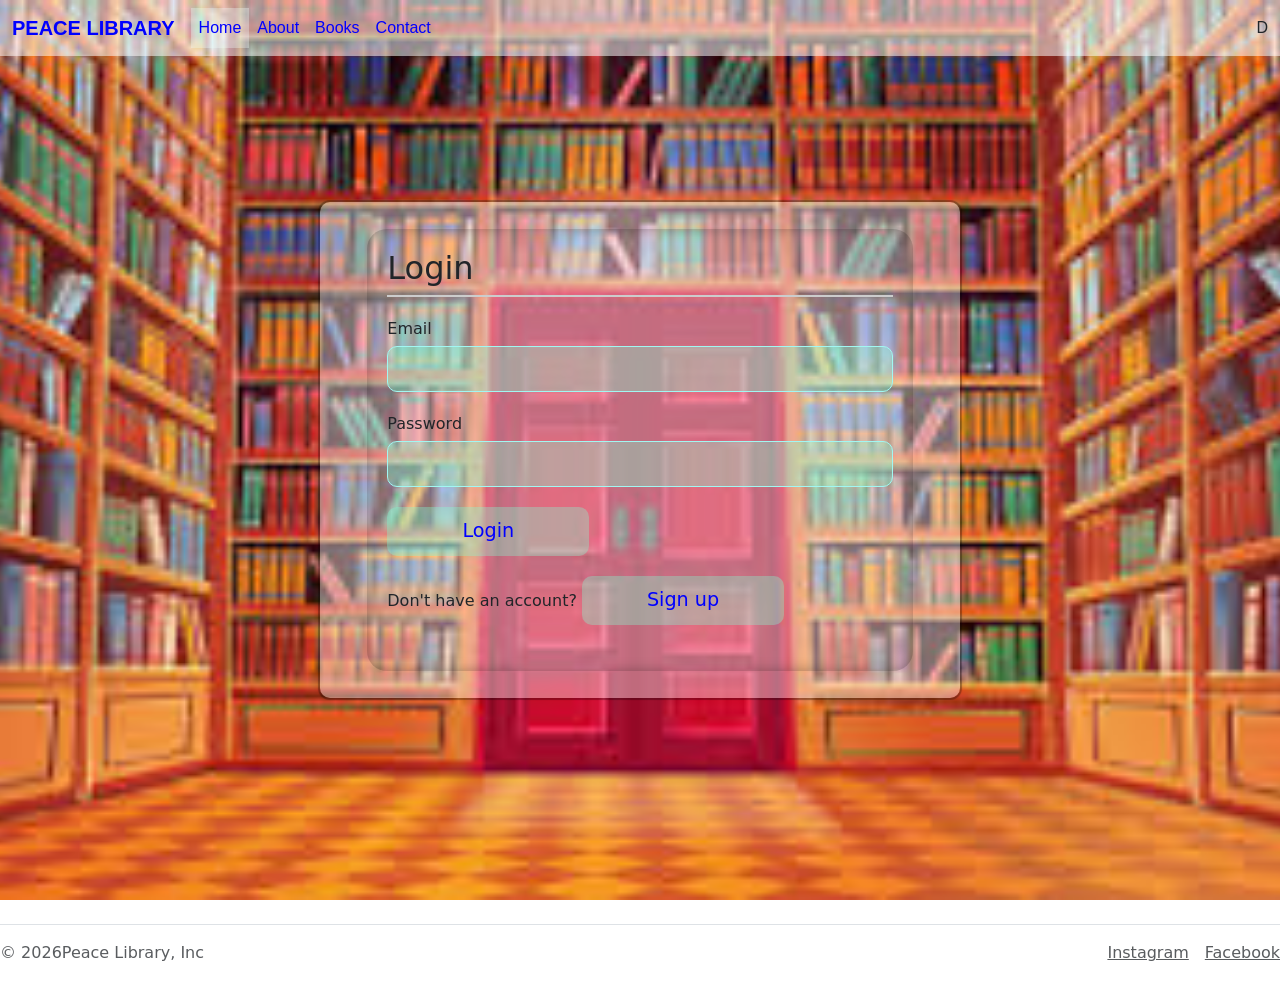
==== admin.html @ 914e8076 "completion in progress" ====
<!DOCTYPE html>
<html lang="en">
<head>
  <meta charset="UTF-8">
  <title>Admin Dashboard - Peace Library</title>
  <meta name="viewport" content="width=device-width, initial-scale=1">
  <link rel="stylesheet" href="./style.css">
  <link href="https://cdn.jsdelivr.net/npm/bootstrap@5.3.5/dist/css/bootstrap.min.css" rel="stylesheet">
</head>
<body id="body">
  <div class="container-fluid">
    <nav class="navbar navbar-expand-lg navbar-light fixed-top">
      <div class="container-fluid">
        <a class="navbar-brand" href="./admin.html">PEACE LIBRARY</a>
        <button class="navbar-toggler" type="button" data-bs-toggle="collapse" data-bs-target="#navbarNav" aria-controls="navbarNav" aria-expanded="false" aria-label="Toggle navigation">
          <span class="navbar-toggler-icon"></span>
        </button>
        <div class="collapse navbar-collapse" id="navbarNav">
          <ul class="navbar-nav me-auto mb-2 mb-lg-0">
            <li class="nav-item">
              <a class="nav-link" href="./admin.html">Home</a>
            </li>
            <li class="nav-item">
              <a class="nav-link active" aria-current="page" href="./admin.html">Dashboard</a>
            </li>
            <li class="nav-item">
              <a class="nav-link" href="#">About</a>
            </li>
            <li class="nav-item">
              <a class="nav-link" href="#">Contact</a>
            </li>
          </ul>
          <ul class="navbar-nav ms-auto">
            <li class="nav-item" id="light">
              L
            </li>
            <li class="nav-item" id="dark">
              D
            </li>
            <li class="nav-item d-flex align-items-center">
              <img id="info" src="./image.png" alt="User" style="width: 40px; height: 40px; border-radius: 50%; margin-right: 10px;">
              <span id="userInfo">Admin</span>
            </li>
            <li class="nav-item">
              <button class="btn btn-outline-primary" id="logoutBtn">Logout</button>
            </li>
          </ul>
        </div>
      </div>
    </nav>

    <section class="container">
      <h2>Registered Users</h2>
      <div id="userList" class="row"></div>
    </section>

    <section class="container">
      <h2>Books Collection</h2>
      <div class="card p-3 shadow-sm mb-4">
        <h3>Add New Book</h3>
        <form id="addBookForm">
          <div class="form-group">
            <label for="bookTitle">Title</label>
            <input type="text" id="bookTitle" name="title" required>
            <span class="error-message" id="titleError"></span>
          </div>
          <div class="form-group">
            <label for="bookAuthor">Author</label>
            <input type="text" id="bookAuthor" name="author" required>
            <span class="error-message" id="authorError"></span>
          </div>
          <div class="form-group">
            <label for="bookGenre">Genre</label>
            <select id="bookGenre" name="genre" required>
              <option value="">Select Genre</option>
              <option value="Thriller">Thriller</option>
              <option value="Action">Action</option>
              <option value="Comedy">Comedy</option>
              <option value="Fiction">Fiction</option>
              <option value="Non-fiction">Non-fiction</option>
              <option value="Horror">Horror</option>
              <option value="Drama">Drama</option>
              <option value="Novel">Novel</option>
              <option value="Narrative">Narrative</option>
              <option value="Mystery">Mystery</option>
            </select>
            <span class="error-message" id="genreError"></span>
          </div>
          <div class="form-group">
            <label for="bookImage">Cover Image URL (Optional)</label>
            <input type="url" id="bookImage" name="image" placeholder="https://example.com/image.jpg">
            <span class="error-message" id="imageError"></span>
          </div>
          <button type="submit" class="btn btn-outline-primary">Add Book</button>
        </form>
      </div>
      <div id="bookList" class="row"></div>
    </section>

    <footer id="footer" class="d-flex flex-wrap justify-content-between align-items-center py-3 my-4 border-top">
      <div class="col-md-4 d-flex align-items-center">
        <span class="mb-3 mb-md-0 text-body-secondary">©  <span id="date"> </span>Peace Library, Inc</span>
      </div>
      <ul class="nav col-md-4 justify-content-end list-unstyled d-flex">
        <li class="ms-3"><a class="text-body-secondary" href="#">Instagram</a></li>
        <li class="ms-3"><a class="text-body-secondary" href="#">Facebook</a></li>
      </ul>
    </footer>
  </div>

  <script src="./admin.js"></script>
  <script src="https://cdn.jsdelivr.net/npm/bootstrap@5.3.5/dist/js/bootstrap.bundle.min.js"></script>
</body>
</html>
---- style.css ----
/* @import url("https://fonts.googleapis.com/css2?family=Manrope:wght@200..800&family=Red+Hat+Text:ital,wght@0,300..700;1,300..700&family=Roboto:ital,wght@0,100..900;1,100..900&family=Tagesschrift&display=swap"); */

* {
  margin: 0;
  padding: 0;
  box-sizing: border-box;
}

body {
  font-family: "Tagesschrift", sans-serif;
  font-weight: 400;
  font-style: normal;
  color: blue;
  background-color: #f8f9fa;
}

.container-fluid {
  width: 100%;
}
.dark{
  background-color: #000000bd;
  color: #fff !important;
}

a {
  color: blue;
}

li {
  list-style-type: none;
}

/* Nav Bar Styles */
.navbar {
  background-color: #ffffff88;
  font-family: "Tagesschrift", sans-serif;
  padding: 10px 20px;
  z-index: 1000;
}

.navbar-brand {
  font-size: 1.5rem;
  font-weight: 700;
  color: blue !important;
}

.nav-link {
  color: blue !important;
  font-size: 1.2rem;
  transition: background-color 0.3s;
}

.nav-link:hover {
  background-color: aqua !important;
}

.nav-link.active {
  background-color: rgba(241, 253, 249, 0.342);
}

.navbar-toggler {
  border: none;
}

.navbar-toggler-icon {
  background-image: url("data:image/svg+xml,%3csvg xmlns='http://www.w3.org/2000/svg' viewBox='0 0 30 30'%3e%3cpath stroke='rgba(0, 0, 255, 0.55)' stroke-linecap='round' stroke-miterlimit='10' stroke-width='2' d='M4 7h22M4 15h22M4 23h22'/%3e%3c/svg%3e");
}

.btn-outline-primary {
  color: blue;
  border-color: blue;
  background-color: rgba(127, 255, 212, 0.342);
  border-radius: 10px;
  padding: 8px 16px;
  font-size: 1.2rem;
}

.btn-outline-primary:hover {
  background-color: aqua;
  border-color: blue;
}
#dark {
  /* margin: 0 10px; */
  cursor: pointer;
}
#light {
  cursor: pointer;
  display: none;
}

/* Login/Signup Styles */
.container2 {
  background-color: #ffffff65;
  width: 50%;
  padding: 17px;
  border-radius: 10px;
  margin: 10px auto;
  box-shadow: 0 0 1px 2px rgba(0, 0, 0, 0.3);
}

.form-wrapper {
  padding: 20px;
  box-shadow: inset 0 0 13px 0 rgba(0, 0, 0, 0.3);
  width: 90%;
  margin: 10px auto;
  border-radius: 20px;
}

.form-group {
  width: 100%;
  margin-bottom: 10px;
}

.form-group > span,
#loginErrorContainer {
  display: block;
  color: red;
  font-weight: 700;
  font-style: oblique;
  text-align: center;
  margin: 10px 0;
}

input, select {
  width: 100%;
  padding: 10px;
  border-radius: 10px;
  border: 1px solid rgb(161, 247, 242);
  background-color: rgba(127, 255, 212, 0.342);
  font-family: "Tagesschrift", sans-serif;
  color: blue;
}

label {
  margin: 10px 0 5px;
  display: block;
}

.container2 button,
.logs {
  width: 40%;
  padding: 10px;
  border: 0;
  border-radius: 10px;
  background-color: rgba(127, 255, 212, 0.342);
  margin: 10px 0;
  transition: background-color 0.3s;
  cursor: pointer;
  font-size: 1.2rem;
  color: blue;
}

.container2 button:hover,
.logs:hover {
  background-color: aqua;
}

.logs {
  display: inline-block;
  padding: 10px;
  text-align: center;
  text-decoration: none;
}

.logSection,
.logSections {
  background-image: url(./bg.png);
  background-position: center;
  background-size: cover;
  background-repeat: no-repeat;
}

.logSection {
  height: 100vh;
  align-content: center;
}

.logSections {
  height: 80vh;
  justify-items: center;
  align-content: center;
  text-align: center;
}

.home, #bookRow {
  width: 90%;
  margin: 80px auto 0;
  display: grid;
  grid-template-columns: repeat(auto-fit, minmax(250px, 1fr));
  gap: 20px;
}

.shelf {
  display: flex;
  flex-direction: column;
  padding: 10px;
  box-shadow: inset 0 0 6px 0 rgba(0, 0, 0, 0.3);
  border: 2px solid #ccc;
  border-radius: 10px;
  cursor: pointer;
}

.shelf > img {
  display: block;
  height: 240px;
  box-shadow: 0 0 6px 2px rgba(0, 0, 0, 0.3);
  margin: 10px 0;
}

.search-bar {
  margin: 20px auto;
  width: 50%;
  display: flex;
  /* border: 2px solid red; */
  gap: 10px;
}
#genreFilter{
  width: 30%;
}

#searchInput {
  flex: 6;
}

#searchBtn {
  background-color: rgba(127, 255, 212, 0.342);
  border: none;
  padding: 10px;
  border-radius: 10px;
  cursor: pointer;
}

#searchBtn:hover {
  background-color: aqua;
}

/* Admin Styles */
h2 {
  margin-top: 2rem;
  border-bottom: 2px solid #ccc;
  padding-bottom: 0.5rem;
}

#userList .card, #bookList .card {
  margin-bottom: 1rem;
}

.card button {
  margin-top: 0.5rem;
  background-color: #dc3545;
  color: white;
  border: none;
  padding: 6px 12px;
  border-radius: 5px;
  transition: 0.3s ease;
}

.card button:hover {
  background-color: #c82333;
}

.text-danger {
  color: #dc3545 !important;
}

@media screen and (max-width: 768px) {
  .home, #bookRow {
    display: flex;
    flex-direction: column;
  }
  .container2 {
    width: 90%;
  }
  .container2 button,
  .logs {
    width: 50%;
  }
  .search-bar {
    width: 90%;
  }
}
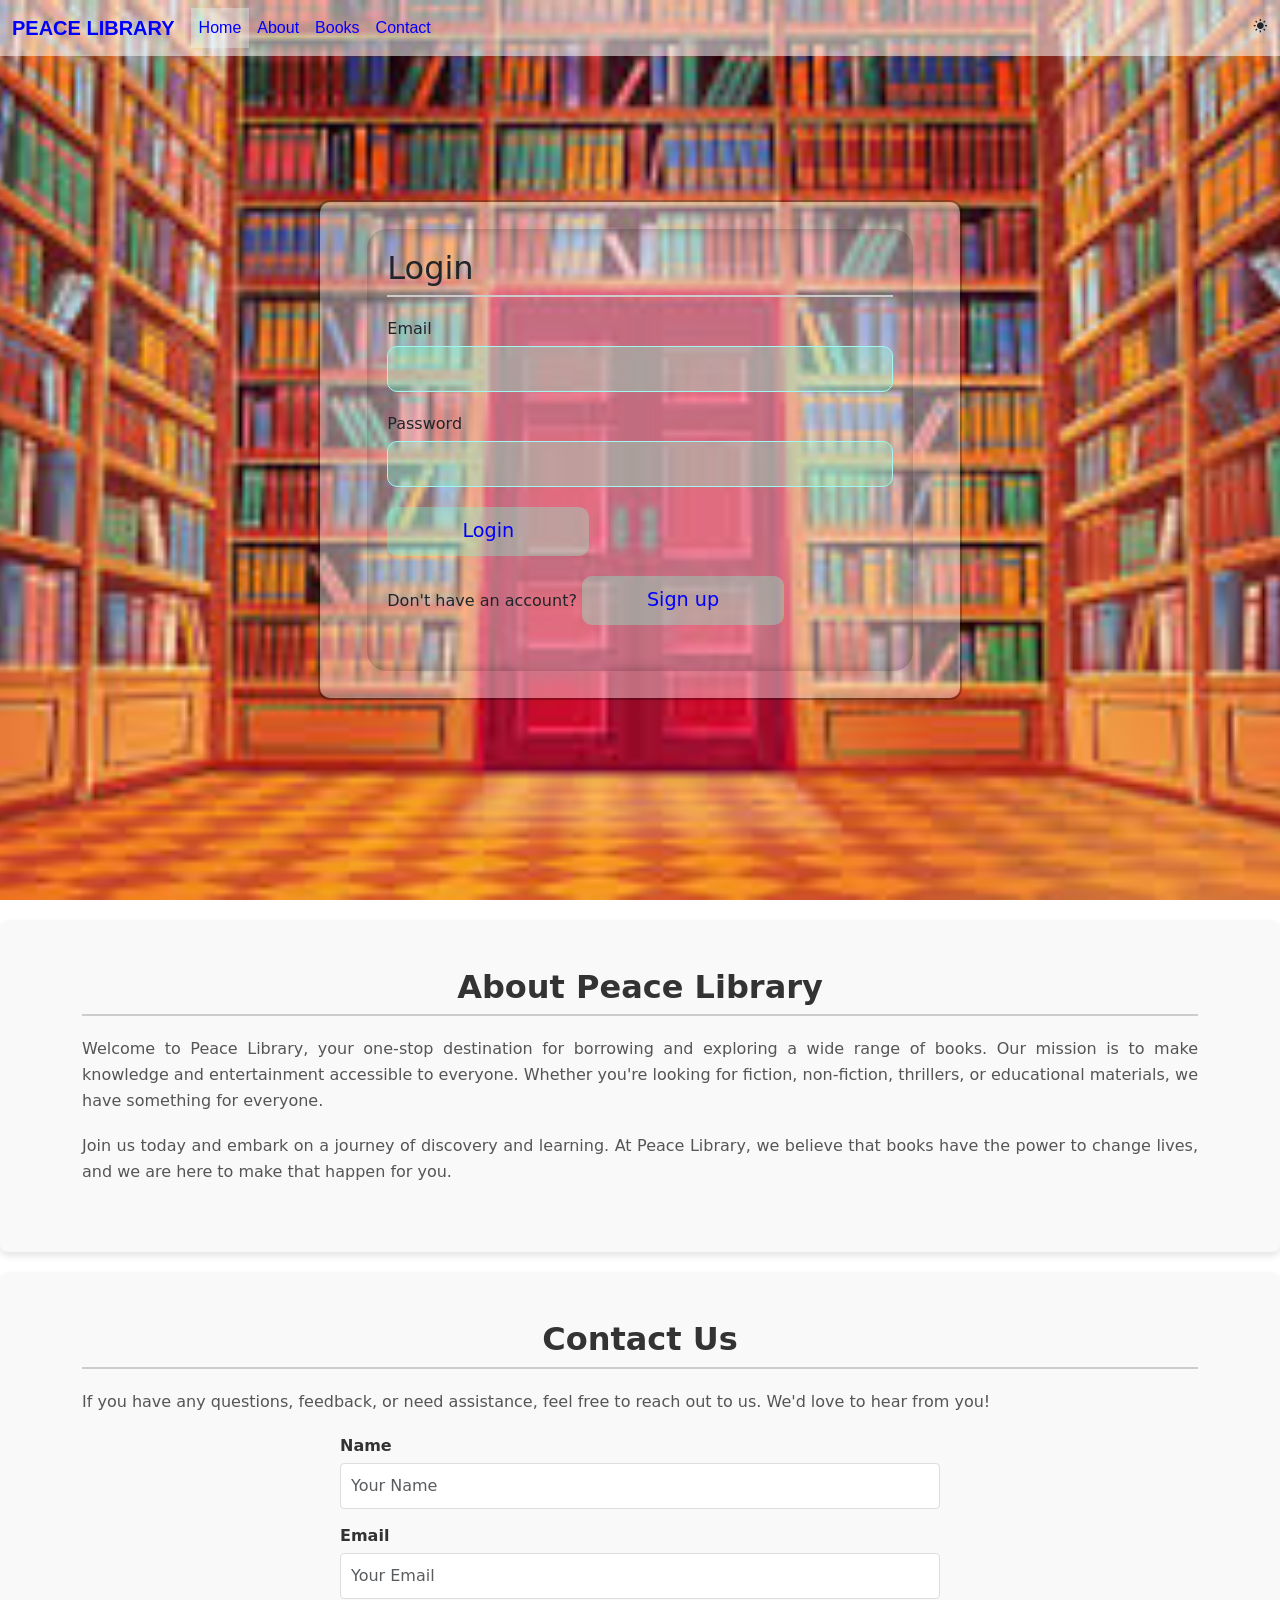
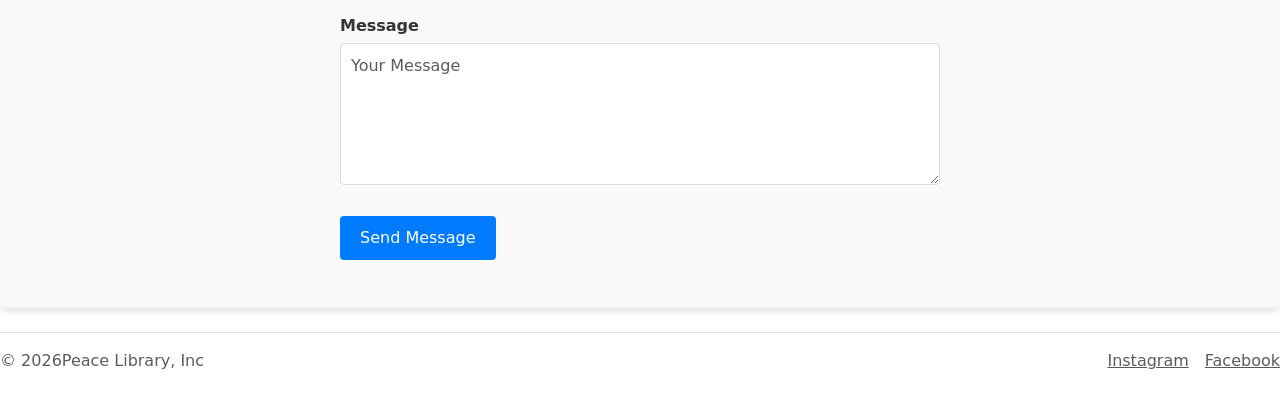
==== commit 030fc9bd: "include boxicon and admin to edit and update" ====
--- a/admin.html
+++ b/admin.html
@@ -6,6 +6,7 @@
   <meta name="viewport" content="width=device-width, initial-scale=1">
   <link rel="stylesheet" href="./style.css">
   <link href="https://cdn.jsdelivr.net/npm/bootstrap@5.3.5/dist/css/bootstrap.min.css" rel="stylesheet">
+  <link href='https://unpkg.com/boxicons@2.1.4/css/boxicons.min.css' rel='stylesheet'>
 </head>
 <body id="body">
   <div class="container-fluid">
@@ -24,18 +25,18 @@
               <a class="nav-link active" aria-current="page" href="./admin.html">Dashboard</a>
             </li>
             <li class="nav-item">
-              <a class="nav-link" href="#">About</a>
+              <a class="nav-link" href="#about">About</a>
             </li>
             <li class="nav-item">
-              <a class="nav-link" href="#">Contact</a>
+              <a class="nav-link" href="#contact">Contact</a>
             </li>
           </ul>
           <ul class="navbar-nav ms-auto">
             <li class="nav-item" id="light">
-              L
+              <i class='bx bx-sun'></i>
             </li>
             <li class="nav-item" id="dark">
-              D
+              <i class='bx bxs-sun'></i>
             </li>
             <li class="nav-item d-flex align-items-center">
               <img id="info" src="./image.png" alt="User" style="width: 40px; height: 40px; border-radius: 50%; margin-right: 10px;">
@@ -96,7 +97,42 @@
       </div>
       <div id="bookList" class="row"></div>
     </section>
-
+    <section id="about" class="about-section py-5">
+      <div class="container">
+        <h2>About Peace Library</h2>
+        <p>
+          Welcome to Peace Library, your one-stop destination for borrowing and exploring a wide range of books. 
+          Our mission is to make knowledge and entertainment accessible to everyone. Whether you're looking for 
+          fiction, non-fiction, thrillers, or educational materials, we have something for everyone.
+        </p>
+        <p>
+          Join us today and embark on a journey of discovery and learning. At Peace Library, we believe that 
+          books have the power to change lives, and we are here to make that happen for you.
+        </p>
+      </div>
+    </section>
+    
+    <section id="contact" class="contact-section py-5">
+      <div class="container">
+        <h2>Contact Us</h2>
+        <p>If you have any questions, feedback, or need assistance, feel free to reach out to us. We'd love to hear from you!</p>
+        <form id="contactForm">
+          <div class="form-group">
+            <label for="contactName">Name</label>
+            <input type="text" id="contactName" name="contactName" class="form-control" placeholder="Your Name" required>
+          </div>
+          <div class="form-group">
+            <label for="contactEmail">Email</label>
+            <input type="email" id="contactEmail" name="contactEmail" class="form-control" placeholder="Your Email" required>
+          </div>
+          <div class="form-group">
+            <label for="contactMessage">Message</label>
+            <textarea id="contactMessage" name="contactMessage" class="form-control" rows="5" placeholder="Your Message" required></textarea>
+          </div>
+          <button type="submit" class="btn btn-primary mt-3">Send Message</button>
+        </form>
+      </div>
+    </section>
     <footer id="footer" class="d-flex flex-wrap justify-content-between align-items-center py-3 my-4 border-top">
       <div class="col-md-4 d-flex align-items-center">
         <span class="mb-3 mb-md-0 text-body-secondary">©  <span id="date"> </span>Peace Library, Inc</span>
--- a/style.css
+++ b/style.css
@@ -262,8 +262,92 @@
 .text-danger {
   color: #dc3545 !important;
 }
-
-@media screen and (max-width: 768px) {
+/* General Section Styling */
+.about-section, .contact-section {
+  background-color: #f9f9f9;
+  padding: 50px 20px;
+  margin: 20px 0;
+  border-radius: 8px;
+  box-shadow: 0 4px 6px rgba(0, 0, 0, 0.1);
+}
+
+.about-section h2, .contact-section h2 {
+  font-size: 2rem;
+  font-weight: bold;
+  color: #333;
+  margin-bottom: 20px;
+  text-align: center;
+}
+
+.about-section p, .contact-section p {
+  font-size: 1rem;
+  line-height: 1.6;
+  color: #555;
+  text-align: justify;
+  margin-bottom: 20px;
+}
+
+/* Contact Form Styling */
+.contact-section form {
+  max-width: 600px;
+  margin: 0 auto;
+}
+
+.contact-section .form-group {
+  margin-bottom: 15px;
+}
+
+.contact-section label {
+  font-weight: bold;
+  color: #333;
+  display: block;
+  margin-bottom: 5px;
+}
+
+.contact-section input, .contact-section textarea {
+  width: 100%;
+  padding: 10px;
+  border: 1px solid #ddd;
+  border-radius: 4px;
+  font-size: 1rem;
+  color: #333;
+}
+
+.contact-section input:focus, .contact-section textarea:focus {
+  border-color: #007bff;
+  outline: none;
+  box-shadow: 0 0 5px rgba(0, 123, 255, 0.5);
+}
+
+.contact-section button {
+  background-color: #007bff;
+  color: #fff;
+  border: none;
+  padding: 10px 20px;
+  font-size: 1rem;
+  border-radius: 4px;
+  cursor: pointer;
+  transition: background-color 0.3s ease;
+}
+
+.contact-section button:hover {
+  background-color: #0056b3;
+}
+
+/* Responsive Design */
+@media (max-width: 768px) {
+  .about-section, .contact-section {
+    padding: 30px 15px;
+  }
+
+  .about-section h2, .contact-section h2 {
+    font-size: 1.5rem;
+  }
+
+  .contact-section form {
+    width: 100%;
+  }
+
   .home, #bookRow {
     display: flex;
     flex-direction: column;
